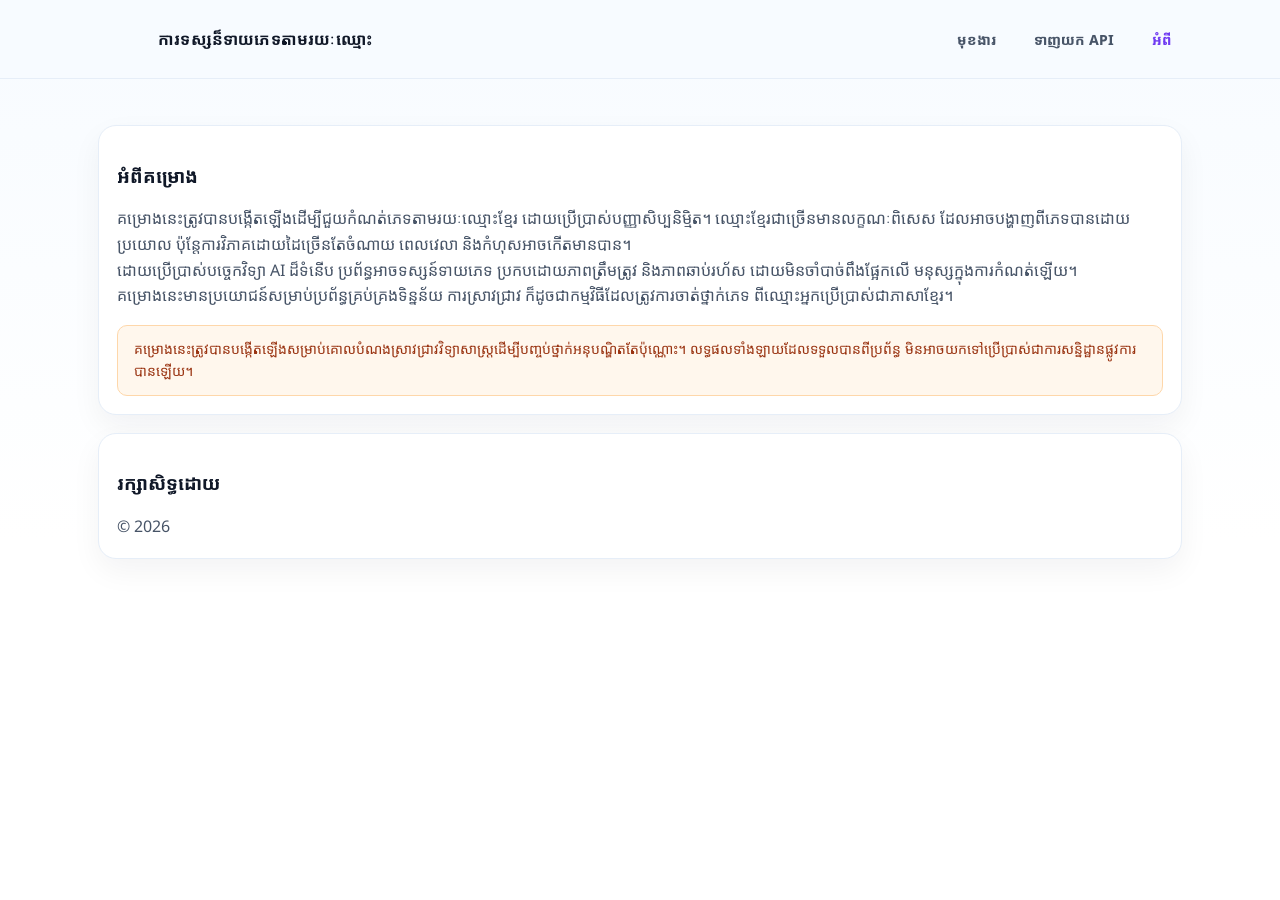
==== about.html @ 0461cee5 "update_frontend" ====
<!doctype html>
<html lang="km">
<head>
  <meta charset="utf-8" />
  <meta name="viewport" content="width=device-width,initial-scale=1" />
  <link rel="icon" type="image/png" href="http://127.0.0.1:8000/static/favicon.ico" sizes="32x32">
  <title>អំពី — ការទស្សន៏ទាយភេទ</title>
  <link rel="preconnect" href="https://fonts.googleapis.com">
  <link rel="preconnect" href="https://fonts.gstatic.com" crossorigin>
  <link href="https://fonts.googleapis.com/css2?family=Noto+Sans+Khmer:wght@400;600;700;900&display=swap" rel="stylesheet">
  <link rel="stylesheet" href="style.css" />
</head>

<body>
<header class="site-header">
  <div class="nav">
    <a class="brand" href="index.html">
      <span class="logo" aria-hidden="true"></span>
      <span class="brand-text">ការទស្សន៏ទាយភេទតាមរយៈឈ្មោះ</span>
    </a>
    <button class="menu-btn" id="menuBtn" type="button" aria-label="បើកម៉ឺនុយ" aria-expanded="false">
      <span></span><span></span><span></span>
    </button>
    <nav class="menu" id="menu">
      <a href="features.html">មុខងារ</a>
      <a href="api.html">ទាញយក API</a>
      <a href="about.html" style="color:var(--brand)">អំពី</a>
    </nav>
  </div>
</header>

<main class="wrap">
  <section class="section">
    <div class="section-card">
      <h3>អំពីគម្រោង</h3>
      <p>
        គម្រោងនេះត្រូវបានបង្កើតឡើងដើម្បីជួយកំណត់ភេទតាមរយៈឈ្មោះខ្មែរ
        ដោយប្រើប្រាស់បញ្ញាសិប្បនិម្មិត។ ឈ្មោះខ្មែរជាច្រើនមានលក្ខណៈពិសេស
        ដែលអាចបង្ហាញពីភេទបានដោយប្រយោល ប៉ុន្តែការវិភាគដោយដៃច្រើនតែចំណាយ
        ពេលវេលា និងកំហុសអាចកើតមានបាន។
      </p>
      <p>
        ដោយប្រើប្រាស់បច្ចេកវិទ្យា AI ដ៏ទំនើប ប្រព័ន្ធអាចទស្សន៍ទាយភេទ
        ប្រកបដោយភាពត្រឹមត្រូវ និងភាពឆាប់រហ័ស ដោយមិនចាំបាច់ពឹងផ្អែកលើ
        មនុស្សក្នុងការកំណត់ឡើយ។
      </p>
      <p>
        គម្រោងនេះមានប្រយោជន៍សម្រាប់ប្រព័ន្ធគ្រប់គ្រងទិន្នន័យ
        ការស្រាវជ្រាវ ក៏ដូចជាកម្មវិធីដែលត្រូវការចាត់ថ្នាក់ភេទ
        ពីឈ្មោះអ្នកប្រើប្រាស់ជាភាសាខ្មែរ។
      </p>
      <p style="margin-top:1rem;padding:12px 16px;background:#fff7ed;border:1px solid #fed7aa;border-radius:10px;color:#9a3412;font-size:14px">
        គម្រោងនេះត្រូវបានបង្កើតឡើងសម្រាប់គោលបំណងស្រាវជ្រាវវិទ្យាសាស្ត្រដើម្បីបញ្ចប់ថ្នាក់អនុបណ្ឌិតតែប៉ុណ្ណោះ។
        លទ្ធផលទាំងឡាយដែលទទួលបានពីប្រព័ន្ធ មិនអាចយកទៅប្រើប្រាស់ជាការសន្និដ្ឋានផ្លូវការបានឡើយ។
      </p>
    </div>
  </section>

  <section class="section">
    <div class="section-card">
      <h3>រក្សាសិទ្ធដោយ</h3>
      <p>© <span id="year"></span></p>
    </div>
  </section>
</main>

<script>
  document.getElementById('year').textContent = new Date().getFullYear();
  const menuBtn = document.getElementById('menuBtn');
  const menu    = document.getElementById('menu');
  if (menuBtn && menu) {
    menuBtn.addEventListener('click', () => {
      const open = menu.classList.toggle('open');
      menuBtn.setAttribute('aria-expanded', open);
    });
  }
</script>
</body>
</html>
---- style.css ----
:root{
  --bg: #f6fbff;
  --text: #101828;
  --muted: #475467;
  --border: #e6eef8;
  --brand: #6f3af2;
  --brand2: #ff8a00;
  --chip: #f1f4ff;
  --shadow: 0 18px 45px rgba(17, 24, 39, .08);
  --max: 1120px;
  --mono: ui-monospace, SFMono-Regular, Menlo, Monaco, Consolas, "Liberation Mono", "Courier New", monospace;
  --sans: ui-sans-serif, system-ui, -apple-system, Segoe UI, Roboto, Helvetica, Arial;
}

*{box-sizing:border-box}
html,body{height:100%}

body{
  margin:0;
  font-family: "Noto Sans Khmer", "Khmer OS Siemreap", "Khmer OS Battambang", system-ui, sans-serif;
  color: var(--text);
  background: linear-gradient(180deg, #f7fbff 0%, #ffffff 60%);
}

/* ===== Header / Nav ===== */
.site-header{
  position: sticky;
  top: 0;
  z-index: 10;
  background: rgba(247, 251, 255, .85);
  backdrop-filter: blur(10px);
  border-bottom: 1px solid var(--border);
}
.nav{
  max-width: var(--max);
  margin: 0 auto;
  padding: 14px 18px;
  display:flex;
  align-items:center;
  justify-content:space-between;
  gap:14px;
}
.brand{
  display:flex;
  align-items:center;
  gap:10px;
  text-decoration:none;
  color: var(--text);
  font-weight: 700;
}
.brand-text{letter-spacing:.2px}
.logo{  
    display: inline-block;
    width:50px;
    height:50px;
    background-image: url("http://127.0.0.1:8000/static/logo.png");
    background-size: contain;
    background-repeat: no-repeat;
    background-position: center;
    position:relative;
    overflow:hidden;
}

/* Desktop menu */
.menu{
  display:flex;
  align-items:center;
  gap:18px;
}
.menu a{
  text-decoration:none;
  color: var(--muted);
  font-weight: 750;
  font-size: 14px;
  padding:10px 10px;
  border-radius:12px;
}
.menu a:hover{background:#eef5ff;color:#1d2939}
.menu-login{color:#f97316 !important}
.menu-register{
  border: 1px solid var(--border);
  background:#fff;
  color:#344054;
  padding:10px 12px;
  border-radius:12px;
  font-weight:800;
  cursor:pointer;
}
.menu-register:hover{box-shadow:0 10px 24px rgba(16, 24, 40, .07)}

/* Mobile hamburger */
.menu-btn{
  display:none;
  width:44px;height:44px;
  border-radius:12px;
  border:1px solid var(--border);
  background:#fff;
  cursor:pointer;
  align-items:center;
  justify-content:center;
  gap:5px;
  padding:10px;
}
.menu-btn span{
  display:block;
  height:2px;
  width:100%;
  background:#344054;
  border-radius:2px;
}

/* ===== Layout ===== */
.wrap{
  max-width: var(--max);
  margin: 0 auto;
  padding: 28px 18px 60px;
}
.hero{
  position:relative;
  border-radius: 28px;
  padding: 44px;
  background: var(--bg);
  border: 1px solid var(--border);
  overflow:hidden;
  box-shadow: var(--shadow);
}
.hero-grid{
  display:grid;
  grid-template-columns: 1.15fr .85fr;
  gap: 26px;
  align-items: start;
}

/* Abstract background */
.abstract{
  position:absolute;
  right:-120px;
  top:-90px;
  width: 560px;
  height: 560px;
  opacity:.95;
  pointer-events:none;
  filter: drop-shadow(0 24px 40px rgba(111,58,242,.18));
}
.abstract::before, .abstract::after{
  content:"";
  position:absolute;
  inset:0;
  background:
    radial-gradient(circle at 30% 25%, rgba(255, 183, 3, .42) 0 30%, transparent 31%),
    radial-gradient(circle at 65% 35%, rgba(251, 113, 133, .38) 0 34%, transparent 35%),
    radial-gradient(circle at 45% 65%, rgba(139, 92, 246, .40) 0 38%, transparent 39%),
    radial-gradient(circle at 70% 75%, rgba(99, 102, 241, .34) 0 36%, transparent 37%);
  transform: rotate(8deg);
  border-radius: 36%;
}
.abstract::after{
  inset: 90px;
  background:
    radial-gradient(circle at 40% 40%, rgba(111, 58, 242, .28) 0 45%, transparent 46%),
    radial-gradient(circle at 70% 60%, rgba(255, 138, 0, .22) 0 40%, transparent 41%);
  transform: rotate(-14deg);
  border-radius: 45%;
  opacity: .9;
}

h1{
  margin:0 0 10px;
  font-size: clamp(30px, 4vw, 46px);
  line-height: 1.12;
  letter-spacing: -1px;
}
.h1-accent{
  background: linear-gradient(90deg, var(--brand2), var(--brand));
  -webkit-background-clip: text;
  background-clip:text;
  color: transparent;
  font-weight: 900;
}
.h1-rest{font-weight:900;color:#1f2937}
.subtitle{
  margin: 0 0 18px;
  font-size: clamp(16px, 2vw, 20px);
  color: #1f2937;
  font-weight: 750;
}

/* Search */
.search-row{
  display:flex;
  gap: 12px;
  align-items:center;
  margin: 16px 0 10px;
  max-width: 680px;
}
.field{
  flex: 1;
  display:flex;
  align-items:center;
  gap: 10px;
  background: white;
  border: 1px solid var(--border);
  border-radius: 14px;
  padding: 10px 12px;
  box-shadow: 0 10px 26px rgba(16, 24, 40, .05);
}
.globe{
  width: 28px;
  height: 28px;
  border-radius: 10px;
  display:grid;
  place-items:center;
  font-size: 14px;
  background: #eef4ff;
  border: 1px solid #e2ebff;
}
input{
  border:0;
  outline:none;
  font-size: 15px;
  width: 100%;
  background: transparent;
  color: var(--text);
  font-weight: 650;
}
input::placeholder{color:#98a2b3; font-weight:600}
.btn-primary{
  border: 0;
  background: var(--brand);
  color:white;
  padding:12px 16px;
  border-radius:12px;
  font-weight:900;
  cursor:pointer;
  box-shadow: 0 16px 40px rgba(111, 58, 242, .25);
  white-space:nowrap;
}
.btn-primary:hover{filter: brightness(1.03)}
.helper{
  font-size: 13px;
  color: var(--muted);
  margin-top: 4px;
  max-width: 700px;
}

/* Chips */
.chips{
  display:flex;
  gap: 10px;
  flex-wrap: wrap;
  margin-top: 14px;
  align-items:center;
 
}
.label{
  font-size: 13px;
  color: var(--muted);
  font-weight: 800;
}
.chip{
  border: 1px solid #dbe6ff;
  background: var(--chip);
  color: #3b4a8f;
  font-weight: 900;
   font-family: "Noto Sans Khmer", "Khmer OS Siemreap", "Khmer OS Battambang", system-ui, sans-serif;
  font-size: 12px;
  padding: 8px 10px;
  border-radius: 999px;
  cursor:pointer;
}
.chip:hover{filter: brightness(.98)}
.chip.active{
  border-color: rgba(111,58,242,.35);
  background: rgba(111,58,242,.1);
  color: #3d2aa8;
}

/* Result */
.result{
  margin-top: 16px;
  max-width: 680px;
  background: white;
  border: 1px solid var(--border);
  border-radius: 16px;
  padding: 14px;
  display:none;
  box-shadow: 0 18px 38px rgba(16, 24, 40, .06);
}
.result-row{
  display:flex;
  align-items:flex-start;
  justify-content:space-between;
  gap: 10px;
}
.badge{
  font-family: var(--mono);
  font-size: 12px;
  padding: 6px 10px;
  border-radius: 999px;
  border: 1px solid var(--border);
  background: #f8fafc;
  color: #344054;
  white-space:nowrap;
}
.result h3{margin:0 0 6px;font-size:16px}
.result p{margin:0;color:var(--muted);font-size:13px;line-height:1.4}

/* Stats */
.stats{
  display:flex;
  gap: 32px;
  margin-top: 22px;
  flex-wrap: wrap;
}
.stat{min-width: 140px}
.stat .num{font-size: 22px;font-weight: 950}
.stat .cap{font-size: 12px;color: var(--muted);font-weight: 800}

/* Side hint */
.hint{
  background:#fff;
  border:1px solid var(--border);
  border-radius: 16px;
  padding: 14px;
  box-shadow: 0 12px 30px rgba(16, 24, 40, .05);
}
.hint-title{font-weight:950;margin-bottom:6px}
.hint-body{color:var(--muted);line-height:1.55}

/* Sections */
.section{margin-top: 18px}
.section-card{
  border:1px solid var(--border);
  border-radius: 18px;
  padding: 18px;
  background:#fff;
  box-shadow: 0 12px 30px rgba(16, 24, 40, .05);
}
.section-card h2{margin:0 0 8px}
.section-card p{margin:0;color:var(--muted);line-height:1.6}

/* ===== Responsive Breakpoints ===== */

/* Tablet */
@media (max-width: 920px){
  .hero{padding: 28px}
  .hero-grid{grid-template-columns: 1fr; gap: 18px}
  .hero-right{order: -1}
}

/* Mobile */
@media (max-width: 640px){
  .menu-btn{display:flex}
  .menu{
    display:none;
    position:absolute;
    right:18px;
    top:64px;
    width: min(320px, calc(100vw - 36px));
    flex-direction: column;
    align-items: stretch;
    gap: 8px;
    background:#fff;
    border:1px solid var(--border);
    border-radius: 16px;
    padding: 12px;
    box-shadow: 0 18px 45px rgba(16, 24, 40, .12);
  }
  .menu.open{display:flex}
  .menu a{padding:12px;border-radius:12px;background:#f8fafc}
  .menu-register{width:100%}
  .search-row{flex-direction: column; align-items: stretch}
  .btn-primary{width:100%}
  .abstract{right:-220px; top:-140px; transform: scale(.85)}
  .nav{position:relative}
}
#nameInput{
  font-family: "Noto Sans Khmer", "Khmer OS Siemreap", "Khmer OS Battambang", system-ui, sans-serif;
}
#guessBtn{
  font-family: "Noto Sans Khmer", "Khmer OS Siemreap", "Khmer OS Battambang", system-ui, sans-serif;
}
.resultBadge {
  font-family: "Noto Sans Khmer", "Khmer OS Siemreap", "Khmer OS Battambang", system-ui, sans-serif;
}
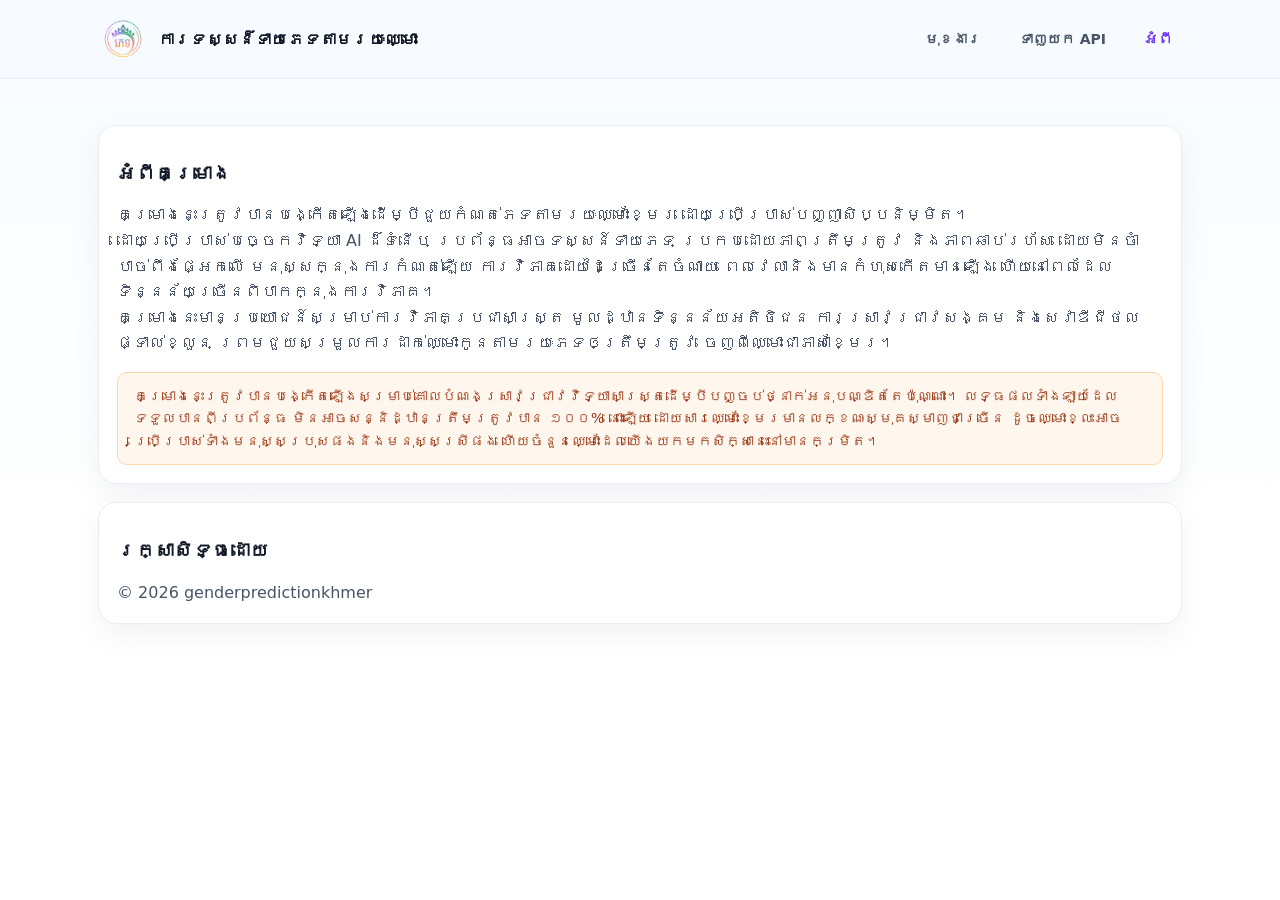
==== commit 9b89b503: "update_ui" ====
--- a/about.html
+++ b/about.html
@@ -3,18 +3,19 @@
 <head>
   <meta charset="utf-8" />
   <meta name="viewport" content="width=device-width,initial-scale=1" />
-  <link rel="icon" type="image/png" href="http://127.0.0.1:8000/static/favicon.ico" sizes="32x32">
+  <meta http-equiv="Content-Security-Policy" content="default-src 'self'; script-src 'self' 'unsafe-inline' https://static.cloudflareinsights.com; style-src 'self' 'unsafe-inline' https://fonts.googleapis.com; font-src https://fonts.gstatic.com; connect-src 'self' http://localhost:8000 http://127.0.0.1:8000 https://www.genderpredictionkhmer.site https://cloudflareinsights.com; img-src 'self' data:;" />
+  <link rel="icon" type="image/png" href="/static/favicon.ico" sizes="32x32">
   <title>អំពី — ការទស្សន៏ទាយភេទ</title>
   <link rel="preconnect" href="https://fonts.googleapis.com">
   <link rel="preconnect" href="https://fonts.gstatic.com" crossorigin>
   <link href="https://fonts.googleapis.com/css2?family=Noto+Sans+Khmer:wght@400;600;700;900&display=swap" rel="stylesheet">
-  <link rel="stylesheet" href="style.css" />
+  <link rel="stylesheet" href="/static/style.css" />
 </head>
 
 <body>
 <header class="site-header">
   <div class="nav">
-    <a class="brand" href="index.html">
+    <a class="brand" href="/">
       <span class="logo" aria-hidden="true"></span>
       <span class="brand-text">ការទស្សន៏ទាយភេទតាមរយៈឈ្មោះ</span>
     </a>
@@ -35,23 +36,22 @@
       <h3>អំពីគម្រោង</h3>
       <p>
         គម្រោងនេះត្រូវបានបង្កើតឡើងដើម្បីជួយកំណត់ភេទតាមរយៈឈ្មោះខ្មែរ
-        ដោយប្រើប្រាស់បញ្ញាសិប្បនិម្មិត។ ឈ្មោះខ្មែរជាច្រើនមានលក្ខណៈពិសេស
-        ដែលអាចបង្ហាញពីភេទបានដោយប្រយោល ប៉ុន្តែការវិភាគដោយដៃច្រើនតែចំណាយ
-        ពេលវេលា និងកំហុសអាចកើតមានបាន។
+        ដោយប្រើប្រាស់បញ្ញាសិប្បនិម្មិត។ 
       </p>
       <p>
         ដោយប្រើប្រាស់បច្ចេកវិទ្យា AI ដ៏ទំនើប ប្រព័ន្ធអាចទស្សន៍ទាយភេទ
         ប្រកបដោយភាពត្រឹមត្រូវ និងភាពឆាប់រហ័ស ដោយមិនចាំបាច់ពឹងផ្អែកលើ
-        មនុស្សក្នុងការកំណត់ឡើយ។
+        មនុស្សក្នុងការកំណត់ឡើយ ការវិភាគដោយដៃច្រើនតែចំណាយ
+        ពេលវេលា​និងមានកំហុសកើតមានឡើង ហើយនៅពេលដែលទិន្នន័យច្រើនពិបាកក្នុងការវិភាគ។
       </p>
       <p>
-        គម្រោងនេះមានប្រយោជន៍សម្រាប់ប្រព័ន្ធគ្រប់គ្រងទិន្នន័យ
-        ការស្រាវជ្រាវ ក៏ដូចជាកម្មវិធីដែលត្រូវការចាត់ថ្នាក់ភេទ
-        ពីឈ្មោះអ្នកប្រើប្រាស់ជាភាសាខ្មែរ។
+        គម្រោងនេះមានប្រយោជន៍សម្រាប់ការវិភាគប្រជាសាស្រ្ត មូលដ្ឋានទិន្នន័យអតិថិជន ការស្រាវជ្រាវសង្គម 
+       និងសេវាឌីជីថលផ្ទាល់ខ្លួន ព្រមជួយសម្រួលការដាក់ឈ្មោះកូនតាមរយៈភេទឲត្រឹមត្រូវ ចេញពីឈ្មោះជាភាសាខ្មែរ។
+       
       </p>
       <p style="margin-top:1rem;padding:12px 16px;background:#fff7ed;border:1px solid #fed7aa;border-radius:10px;color:#9a3412;font-size:14px">
         គម្រោងនេះត្រូវបានបង្កើតឡើងសម្រាប់គោលបំណងស្រាវជ្រាវវិទ្យាសាស្ត្រដើម្បីបញ្ចប់ថ្នាក់អនុបណ្ឌិតតែប៉ុណ្ណោះ។
-        លទ្ធផលទាំងឡាយដែលទទួលបានពីប្រព័ន្ធ មិនអាចយកទៅប្រើប្រាស់ជាការសន្និដ្ឋានផ្លូវការបានឡើយ។
+        លទ្ធផលទាំងឡាយដែលទទួលបានពីប្រព័ន្ធ មិនអាចសន្និដ្ឋានត្រឹមត្រូវបាន ១០០% នោះឡើយ ដោយសារឈ្មោះខ្មែរមានលក្ខណៈស្មុគស្មាញជាច្រើន ដូចឈ្មោះខ្លះអាចប្រើប្រាស់ទាំងមនុស្សប្រុសផងនិងមនុស្សស្រីផង ហើយចំនួនឈ្មោះដែលយើងយកមកសិក្សានេះនៅមានកម្រិត។
       </p>
     </div>
   </section>
@@ -59,7 +59,7 @@
   <section class="section">
     <div class="section-card">
       <h3>រក្សាសិទ្ធដោយ</h3>
-      <p>© <span id="year"></span></p>
+         <p>© <span id="year"></span> genderpredictionkhmer </p>
     </div>
   </section>
 </main>
--- a/static/style.css
+++ b/static/style.css
@@ -0,0 +1,385 @@
+:root{
+  --bg: #f6fbff;
+  --text: #101828;
+  --muted: #475467;
+  --border: #e6eef8;
+  --brand: #6f3af2;
+  --brand2: #ff8a00;
+  --chip: #f1f4ff;
+  --shadow: 0 18px 45px rgba(17, 24, 39, .08);
+  --max: 1120px;
+  --mono: ui-monospace, SFMono-Regular, Menlo, Monaco, Consolas, "Liberation Mono", "Courier New", monospace;
+  --sans: ui-sans-serif, system-ui, -apple-system, Segoe UI, Roboto, Helvetica, Arial;
+}
+
+*{box-sizing:border-box}
+html,body{height:100%}
+
+body{
+  margin:0;
+  font-family: "Noto Sans Khmer", "Khmer OS Siemreap", "Khmer OS Battambang", system-ui, sans-serif;
+  color: var(--text);
+  background: linear-gradient(180deg, #f7fbff 0%, #ffffff 60%);
+}
+
+/* ===== Header / Nav ===== */
+.site-header{
+  position: sticky;
+  top: 0;
+  z-index: 10;
+  background: rgba(247, 251, 255, .85);
+  backdrop-filter: blur(10px);
+  border-bottom: 1px solid var(--border);
+}
+.nav{
+  max-width: var(--max);
+  margin: 0 auto;
+  padding: 14px 18px;
+  display:flex;
+  align-items:center;
+  justify-content:space-between;
+  gap:14px;
+}
+.brand{
+  display:flex;
+  align-items:center;
+  gap:10px;
+  text-decoration:none;
+  color: var(--text);
+  font-weight: 700;
+}
+.brand-text{letter-spacing:.2px}
+.logo{  
+    display: inline-block;
+    width:50px;
+    height:50px;
+    background-image: url("/static/logo.png");
+    background-size: contain;
+    background-repeat: no-repeat;
+    background-position: center;
+    position:relative;
+    overflow:hidden;
+}
+
+/* Desktop menu */
+.menu{
+  display:flex;
+  align-items:center;
+  gap:18px;
+}
+.menu a{
+  text-decoration:none;
+  color: var(--muted);
+  font-weight: 750;
+  font-size: 14px;
+  padding:10px 10px;
+  border-radius:12px;
+}
+.menu a:hover{background:#eef5ff;color:#1d2939}
+.menu-login{color:#f97316 !important}
+.menu-register{
+  border: 1px solid var(--border);
+  background:#fff;
+  color:#344054;
+  padding:10px 12px;
+  border-radius:12px;
+  font-weight:800;
+  cursor:pointer;
+}
+.menu-register:hover{box-shadow:0 10px 24px rgba(16, 24, 40, .07)}
+
+/* Mobile hamburger */
+.menu-btn{
+  display:none;
+  width:44px;height:44px;
+  border-radius:12px;
+  border:1px solid var(--border);
+  background:#fff;
+  cursor:pointer;
+  align-items:center;
+  justify-content:center;
+  gap:5px;
+  padding:10px;
+}
+.menu-btn span{
+  display:block;
+  height:2px;
+  width:100%;
+  background:#344054;
+  border-radius:2px;
+}
+
+/* ===== Layout ===== */
+.wrap{
+  max-width: var(--max);
+  margin: 0 auto;
+  padding: 28px 18px 60px;
+}
+.hero{
+  position:relative;
+  border-radius: 28px;
+  padding: 44px;
+  background: var(--bg);
+  border: 1px solid var(--border);
+  overflow:hidden;
+  box-shadow: var(--shadow);
+}
+.hero-grid{
+  display:grid;
+  grid-template-columns: 1.15fr .85fr;
+  gap: 26px;
+  align-items: start;
+}
+
+/* Abstract background */
+.abstract{
+  position:absolute;
+  right:-120px;
+  top:-90px;
+  width: 560px;
+  height: 560px;
+  opacity:.95;
+  pointer-events:none;
+  filter: drop-shadow(0 24px 40px rgba(111,58,242,.18));
+}
+.abstract::before, .abstract::after{
+  content:"";
+  position:absolute;
+  inset:0;
+  background:
+    radial-gradient(circle at 30% 25%, rgba(255, 183, 3, .42) 0 30%, transparent 31%),
+    radial-gradient(circle at 65% 35%, rgba(251, 113, 133, .38) 0 34%, transparent 35%),
+    radial-gradient(circle at 45% 65%, rgba(139, 92, 246, .40) 0 38%, transparent 39%),
+    radial-gradient(circle at 70% 75%, rgba(99, 102, 241, .34) 0 36%, transparent 37%);
+  transform: rotate(8deg);
+  border-radius: 36%;
+}
+.abstract::after{
+  inset: 90px;
+  background:
+    radial-gradient(circle at 40% 40%, rgba(111, 58, 242, .28) 0 45%, transparent 46%),
+    radial-gradient(circle at 70% 60%, rgba(255, 138, 0, .22) 0 40%, transparent 41%);
+  transform: rotate(-14deg);
+  border-radius: 45%;
+  opacity: .9;
+}
+
+h1{
+  margin:0 0 10px;
+  font-size: clamp(30px, 4vw, 46px);
+  line-height: 1.12;
+  letter-spacing: -1px;
+}
+.h1-accent{
+  background: linear-gradient(90deg, var(--brand2), var(--brand));
+  -webkit-background-clip: text;
+  background-clip:text;
+  color: transparent;
+  font-weight: 900;
+}
+.h1-rest{font-weight:900;color:#1f2937}
+.subtitle{
+  margin: 0 0 18px;
+  font-size: clamp(16px, 2vw, 20px);
+  color: #1f2937;
+  font-weight: 750;
+}
+
+/* Search */
+.search-row{
+  display:flex;
+  gap: 12px;
+  align-items:center;
+  margin: 16px 0 10px;
+  max-width: 680px;
+}
+.field{
+  flex: 1;
+  display:flex;
+  align-items:center;
+  gap: 10px;
+  background: white;
+  border: 1px solid var(--border);
+  border-radius: 14px;
+  padding: 10px 12px;
+  box-shadow: 0 10px 26px rgba(16, 24, 40, .05);
+}
+.globe{
+  width: 28px;
+  height: 28px;
+  border-radius: 10px;
+  display:grid;
+  place-items:center;
+  font-size: 14px;
+  background: #eef4ff;
+  border: 1px solid #e2ebff;
+}
+input{
+  border:0;
+  outline:none;
+  font-size: 15px;
+  width: 100%;
+  background: transparent;
+  color: var(--text);
+  font-weight: 650;
+}
+input::placeholder{color:#98a2b3; font-weight:600}
+.btn-primary{
+  border: 0;
+  background: var(--brand);
+  color:white;
+  padding:12px 16px;
+  border-radius:12px;
+  font-weight:900;
+  cursor:pointer;
+  box-shadow: 0 16px 40px rgba(111, 58, 242, .25);
+  white-space:nowrap;
+}
+.btn-primary:hover{filter: brightness(1.03)}
+.helper{
+  font-size: 13px;
+  color: var(--muted);
+  margin-top: 4px;
+  max-width: 700px;
+}
+
+/* Chips */
+.chips{
+  display:flex;
+  gap: 10px;
+  flex-wrap: wrap;
+  margin-top: 14px;
+  align-items:center;
+ 
+}
+.label{
+  font-size: 13px;
+  color: var(--muted);
+  font-weight: 800;
+}
+.chip{
+  border: 1px solid #dbe6ff;
+  background: var(--chip);
+  color: #3b4a8f;
+  font-weight: 900;
+   font-family: "Noto Sans Khmer", "Khmer OS Siemreap", "Khmer OS Battambang", system-ui, sans-serif;
+  font-size: 12px;
+  padding: 8px 10px;
+  border-radius: 999px;
+  cursor:pointer;
+}
+.chip:hover{filter: brightness(.98)}
+.chip.active{
+  border-color: rgba(111,58,242,.35);
+  background: rgba(111,58,242,.1);
+  color: #3d2aa8;
+}
+
+/* Result */
+.result{
+  margin-top: 16px;
+  max-width: 680px;
+  background: white;
+  border: 1px solid var(--border);
+  border-radius: 16px;
+  padding: 14px;
+  display:none;
+  box-shadow: 0 18px 38px rgba(16, 24, 40, .06);
+}
+.result-row{
+  display:flex;
+  align-items:flex-start;
+  justify-content:space-between;
+  gap: 10px;
+}
+.badge{
+  font-family: var(--mono);
+  font-size: 12px;
+  padding: 6px 10px;
+  border-radius: 999px;
+  border: 1px solid var(--border);
+  background: #f8fafc;
+  color: #344054;
+  white-space:nowrap;
+}
+.result h3{margin:0 0 6px;font-size:16px}
+.result p{margin:0;color:var(--muted);font-size:13px;line-height:1.4}
+
+/* Stats */
+.stats{
+  display:flex;
+  gap: 32px;
+  margin-top: 22px;
+  flex-wrap: wrap;
+}
+.stat{min-width: 140px}
+.stat .num{font-size: 22px;font-weight: 950}
+.stat .cap{font-size: 12px;color: var(--muted);font-weight: 800}
+
+/* Side hint */
+.hint{
+  background:#fff;
+  border:1px solid var(--border);
+  border-radius: 16px;
+  padding: 14px;
+  box-shadow: 0 12px 30px rgba(16, 24, 40, .05);
+}
+.hint-title{font-weight:950;margin-bottom:6px}
+.hint-body{color:var(--muted);line-height:1.55}
+
+/* Sections */
+.section{margin-top: 18px}
+.section-card{
+  border:1px solid var(--border);
+  border-radius: 18px;
+  padding: 18px;
+  background:#fff;
+  box-shadow: 0 12px 30px rgba(16, 24, 40, .05);
+}
+.section-card h2{margin:0 0 8px}
+.section-card p{margin:0;color:var(--muted);line-height:1.6}
+
+/* ===== Responsive Breakpoints ===== */
+
+/* Tablet */
+@media (max-width: 920px){
+  .hero{padding: 28px}
+  .hero-grid{grid-template-columns: 1fr; gap: 18px}
+  .hero-right{order: -1}
+}
+
+/* Mobile */
+@media (max-width: 640px){
+  .menu-btn{display:flex}
+  .menu{
+    display:none;
+    position:absolute;
+    right:18px;
+    top:64px;
+    width: min(320px, calc(100vw - 36px));
+    flex-direction: column;
+    align-items: stretch;
+    gap: 8px;
+    background:#fff;
+    border:1px solid var(--border);
+    border-radius: 16px;
+    padding: 12px;
+    box-shadow: 0 18px 45px rgba(16, 24, 40, .12);
+  }
+  .menu.open{display:flex}
+  .menu a{padding:12px;border-radius:12px;background:#f8fafc}
+  .menu-register{width:100%}
+  .search-row{flex-direction: column; align-items: stretch}
+  .btn-primary{width:100%}
+  .abstract{right:-220px; top:-140px; transform: scale(.85)}
+  .nav{position:relative}
+}
+#nameInput{
+  font-family: "Noto Sans Khmer", "Khmer OS Siemreap", "Khmer OS Battambang", system-ui, sans-serif;
+}
+#guessBtn{
+  font-family: "Noto Sans Khmer", "Khmer OS Siemreap", "Khmer OS Battambang", system-ui, sans-serif;
+}
+.resultBadge {
+  font-family: "Noto Sans Khmer", "Khmer OS Siemreap", "Khmer OS Battambang", system-ui, sans-serif;
+}
